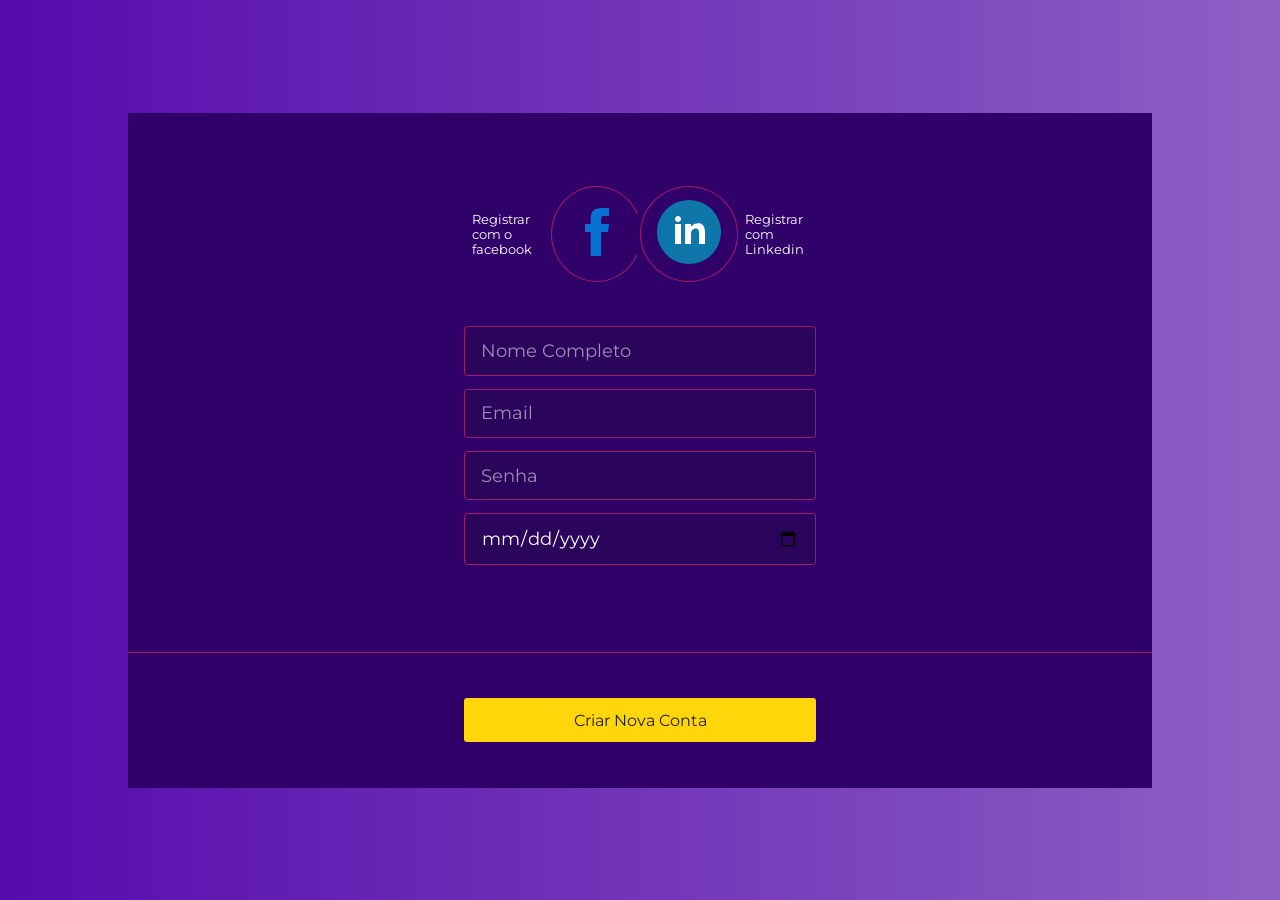
==== novaConta.html @ 62789419 "first commit" ====
<!DOCTYPE html>
<html lang="pt-br">
  <head>
    <meta charset="UTF-8" />
    <meta http-equiv="X-UA-Compatible" content="IE=edge" />
    <meta name="viewport" content="width=device-width, initial-scale=1.0" />
    <link rel="stylesheet" href="../style/index.css" />
    <title>Register Form</title>
  </head>
  <body>
    <form action="" method="post" name="formLogin" id="formLogin" enctype="multipart/form-data">
      <div class="container">
        <div class="section-one">
          <div class="social-links">
            <div class="facebook">
              <span>Registrar com o facebook</span>
              <div class="icon">
                <a href="https://www.facebook.com" target="_blank" rel="noopener noreferrer"><img src="./assets/facebookLogo.svg" alt="Facebook Logo" /></a>
              </div>
            </div>
            <div class="twitter">
              <div class="icon">
                <a href="https://www.linkedin.com/" target="_blank" rel="noopener noreferrer"><img src="./assets/linkedinLogo.svg" alt="Twitter Logo" /></a>
              </div>
              <span>Registrar com Linkedin</span>
            </div>
          </div>
          <div class="main-form">
            <input type="text" name="nameUser" id="nameUser" placeholder="Nome Completo" required>
            <input type="email" name="email" id="email" placeholder="Email" required />
            <input type="password" name="password" id="password" placeholder="Senha" required />
            <input type="date" name="nasc" id="nasc">
          </div>
        </div>
        <div class="section-two">
            <button>Criar Nova Conta</button>
        </div>
      </div>
    </form>
  </body>
</html>
---- style/index.css ----
@import url("https://fonts.googleapis.com/css2?family=Montserrat:wght@200;300;400;700&display=swap");
* {
  font-family: "Montserrat", sans-serif;
  margin: 0;
  padding: 0;
  -webkit-box-sizing: border-box;
          box-sizing: border-box;
}

body {
  background: -webkit-gradient(linear, left top, right top, from(#560bad), to(#8e60c4));
  background: linear-gradient(to right, #560bad, #8e60c4);
  height: 100vh;
  width: 100vw;
  display: -webkit-box;
  display: -ms-flexbox;
  display: flex;
  -webkit-box-pack: center;
      -ms-flex-pack: center;
          justify-content: center;
  -webkit-box-align: center;
      -ms-flex-align: center;
          align-items: center;
}

.container {
  height: 75vh;
  width: 80vw;
  background-color: #300169;
}

.container .section-one {
  display: -webkit-box;
  display: -ms-flexbox;
  display: flex;
  -webkit-box-pack: center;
      -ms-flex-pack: center;
          justify-content: center;
  -webkit-box-align: center;
      -ms-flex-align: center;
          align-items: center;
  -webkit-box-orient: vertical;
  -webkit-box-direction: normal;
      -ms-flex-direction: column;
          flex-direction: column;
  height: 80%;
  border-bottom: 0.05rem #a31a6a solid;
}

.container .section-one .social-links {
  display: -webkit-box;
  display: -ms-flexbox;
  display: flex;
  margin-bottom: 2rem;
  position: relative;
  height: 20%;
  cursor: pointer;
}

.container .section-one .social-links .facebook {
  display: -webkit-box;
  display: -ms-flexbox;
  display: flex;
  -webkit-box-pack: center;
      -ms-flex-pack: center;
          justify-content: center;
  -webkit-box-align: center;
      -ms-flex-align: center;
          align-items: center;
  position: absolute;
  left: -10.5rem;
}

.container .section-one .social-links .facebook span {
  width: 52%;
  color: white;
  font-size: 0.8rem;
  padding-right: 0.4rem;
}

.container .section-one .social-links .facebook .icon {
  height: 6rem;
  width: 6.5rem;
  border-radius: 100%;
  border: #a31a6a 0.1rem solid;
  display: -webkit-box;
  display: -ms-flexbox;
  display: flex;
  -webkit-box-pack: center;
      -ms-flex-pack: center;
          justify-content: center;
  -webkit-box-align: center;
      -ms-flex-align: center;
          align-items: center;
  cursor: pointer;
}

.container .section-one .social-links .facebook .icon img {
  height: 4rem;
}

.container .section-one .social-links .twitter {
  display: -webkit-box;
  display: -ms-flexbox;
  display: flex;
  -webkit-box-pack: center;
      -ms-flex-pack: center;
          justify-content: center;
  -webkit-box-align: center;
      -ms-flex-align: center;
          align-items: center;
  position: absolute;
  right: -12rem;
}

.container .section-one .social-links .twitter span {
  width: 50%;
  color: white;
  padding-left: 0.4rem;
  font-size: 0.8rem;
}

.container .section-one .social-links .twitter .icon {
  height: 6rem;
  width: 6.3rem;
  border-radius: 100%;
  border: #a31a6a 0.1rem solid;
  display: -webkit-box;
  display: -ms-flexbox;
  display: flex;
  -webkit-box-pack: center;
      -ms-flex-pack: center;
          justify-content: center;
  -webkit-box-align: center;
      -ms-flex-align: center;
          align-items: center;
  background-color: #300169;
  -webkit-box-shadow: -0.5rem 0px #300169;
          box-shadow: -0.5rem 0px #300169;
}

.container .section-one .social-links .twitter .icon img {
  height: 4rem;
}

.container .section-one .main-form {
  display: -webkit-box;
  display: -ms-flexbox;
  display: flex;
  -webkit-box-pack: center;
      -ms-flex-pack: center;
          justify-content: center;
  -webkit-box-align: center;
      -ms-flex-align: center;
          align-items: center;
  -webkit-box-orient: vertical;
  -webkit-box-direction: normal;
      -ms-flex-direction: column;
          flex-direction: column;
}

.container .section-one .main-form button {
  padding: 0.8rem 1.5rem;
  width: 22rem;
  border-radius: 0.2rem;
  outline: none;
  border: none;
  font-size: medium;
  background-color: #60c460;
  color: white;
  cursor: pointer;
  -webkit-transition: background 0.5s;
  transition: background 0.5s;
}

.container .section-one .main-form button:hover {
  background: #338b33 radial-gradient(circle, transparent 1%, #338b33 1%) center/15000%;
}

.container .section-one .main-form button:active {
  background-color: #266526;
  background-size: 100%;
  -webkit-transition: background 0s;
  transition: background 0s;
}

.container .section-one .main-form a {
  text-decoration: none;
  display: -webkit-box;
  display: -ms-flexbox;
  display: flex;
  -webkit-box-pack: center;
      -ms-flex-pack: center;
          justify-content: center;
  -webkit-box-align: center;
      -ms-flex-align: center;
          align-items: center;
  color: #a31a6a;
  font-weight: bold;
  margin-bottom: 2rem;
  -webkit-transition: 0.3s ease-in-out;
  transition: 0.3s ease-in-out;
}

.container .section-one .main-form a:hover {
  color: white;
}

.container .section-two {
  height: 20%;
  display: -webkit-box;
  display: -ms-flexbox;
  display: flex;
  -webkit-box-pack: center;
      -ms-flex-pack: center;
          justify-content: center;
  -webkit-box-align: center;
      -ms-flex-align: center;
          align-items: center;
}

.container .section-two button {
  padding: 0.8rem 1.5rem;
  width: 22rem;
  border-radius: 0.2rem;
  outline: none;
  border: none;
  font-size: medium;
  background-color: #ffd60a;
  color: #242222;
  cursor: pointer;
  -webkit-transition: background 0.5s;
  transition: background 0.5s;
}

.container .section-two button:hover {
  background: #a38800 radial-gradient(circle, transparent 1%, #a38800 1%) center/15000%;
}

.container .section-two button:active {
  background-color: #705d00;
  background-size: 100%;
  -webkit-transition: background 0s;
  transition: background 0s;
}

input {
  padding: 0.8rem 1rem;
  width: 22rem;
  border-radius: 0.2rem;
  border: #a31a6a 0.01rem solid;
  color: white;
  background-color: #2b045c;
  margin-bottom: 0.8rem;
  font-size: large;
}

input::-webkit-input-placeholder {
  color: rgba(255, 255, 255, 0.548);
}

input:-ms-input-placeholder {
  color: rgba(255, 255, 255, 0.548);
}

input::-ms-input-placeholder {
  color: rgba(255, 255, 255, 0.548);
}

input::placeholder {
  color: rgba(255, 255, 255, 0.548);
}

@media only screen and (max-width: 768px) {
  .container {
    height: 35rem;
  }
  .container .section-one .social-links .facebook {
    left: -8.2rem;
  }
  .container .section-one .social-links .facebook span {
    font-size: small;
    padding-right: 0.9rem;
  }
  .container .section-one .social-links .facebook .icon {
    height: 4rem;
    width: 4rem;
    border-radius: 100%;
  }
  .container .section-one .social-links .facebook .icon img {
    height: 3rem;
  }
  .container .section-one .social-links .twitter {
    right: -10rem;
  }
  .container .section-one .social-links .twitter span {
    font-size: small;
  }
  .container .section-one .social-links .twitter .icon {
    height: 4rem;
    width: 4rem;
    border-radius: 100%;
  }
  .container .section-one .social-links .twitter .icon img {
    height: 3rem;
  }
  .container .section-one .main-form input {
    width: 15rem;
  }
  .container .section-one .main-form button {
    width: 15rem;
  }
  .container .section-two button {
    width: 15rem;
  }
}
/*# sourceMappingURL=index.css.map */
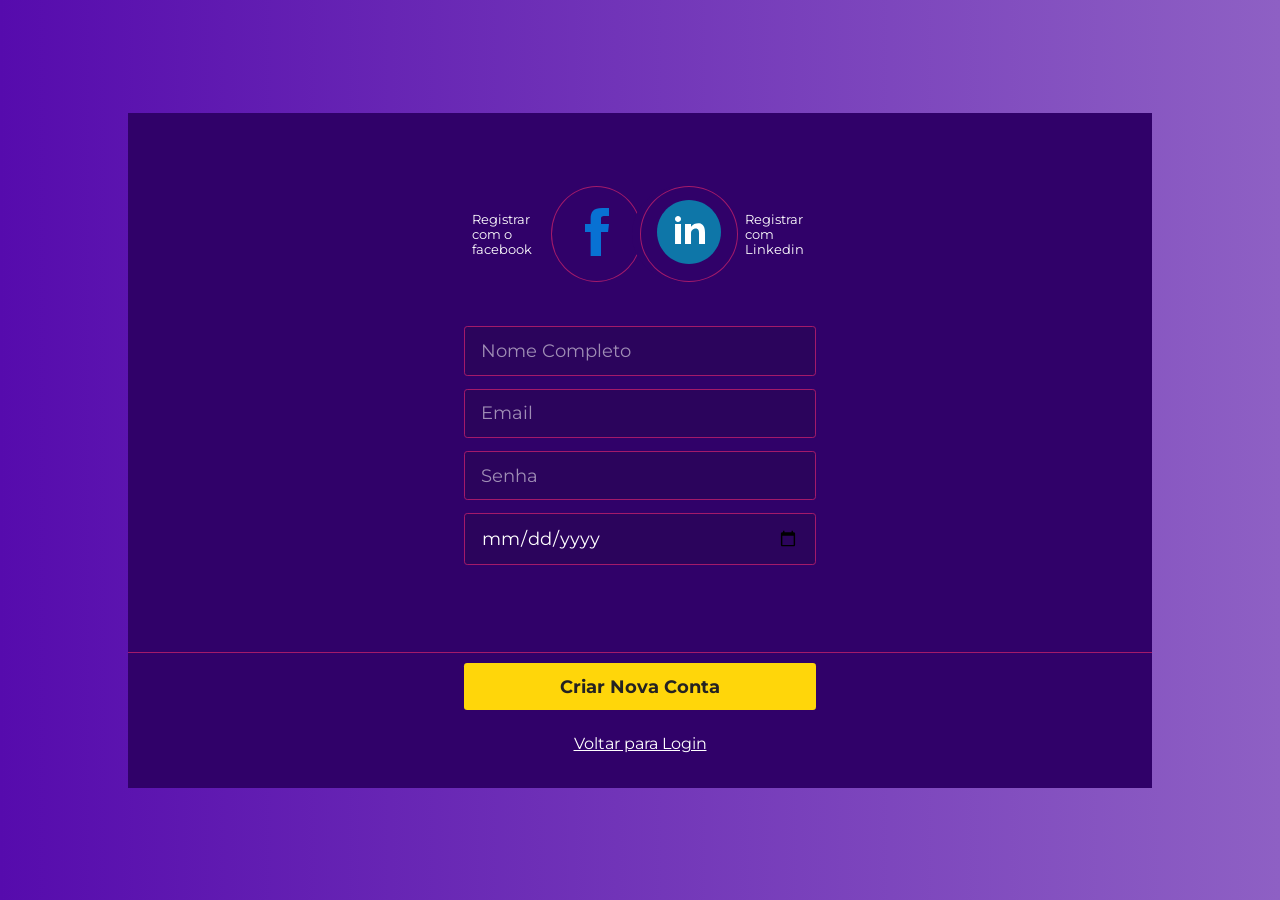
==== commit eff42acf: "butao para voltar ao login" ====
--- a/novaConta.html
+++ b/novaConta.html
@@ -33,7 +33,8 @@
           </div>
         </div>
         <div class="section-two">
-            <button>Criar Nova Conta</button>
+            <a href="#"><button type="submit">Criar Nova Conta</button></a>
+            <a href="index.html" class="voltarLogin">Voltar para Login</a>
         </div>
       </div>
     </form>
--- a/style/index.css
+++ b/style/index.css
@@ -217,6 +217,13 @@
   -webkit-box-align: center;
       -ms-flex-align: center;
           align-items: center;
+          flex-direction: column;
+}
+
+.voltarLogin{
+  padding: 1.5rem;
+  font-size: 1.0rem;
+  color: white;
 }
 
 .container .section-two button {
@@ -225,7 +232,8 @@
   border-radius: 0.2rem;
   outline: none;
   border: none;
-  font-size: medium;
+  font-size: 1.1rem;
+  font-weight: bold;
   background-color: #ffd60a;
   color: #242222;
   cursor: pointer;
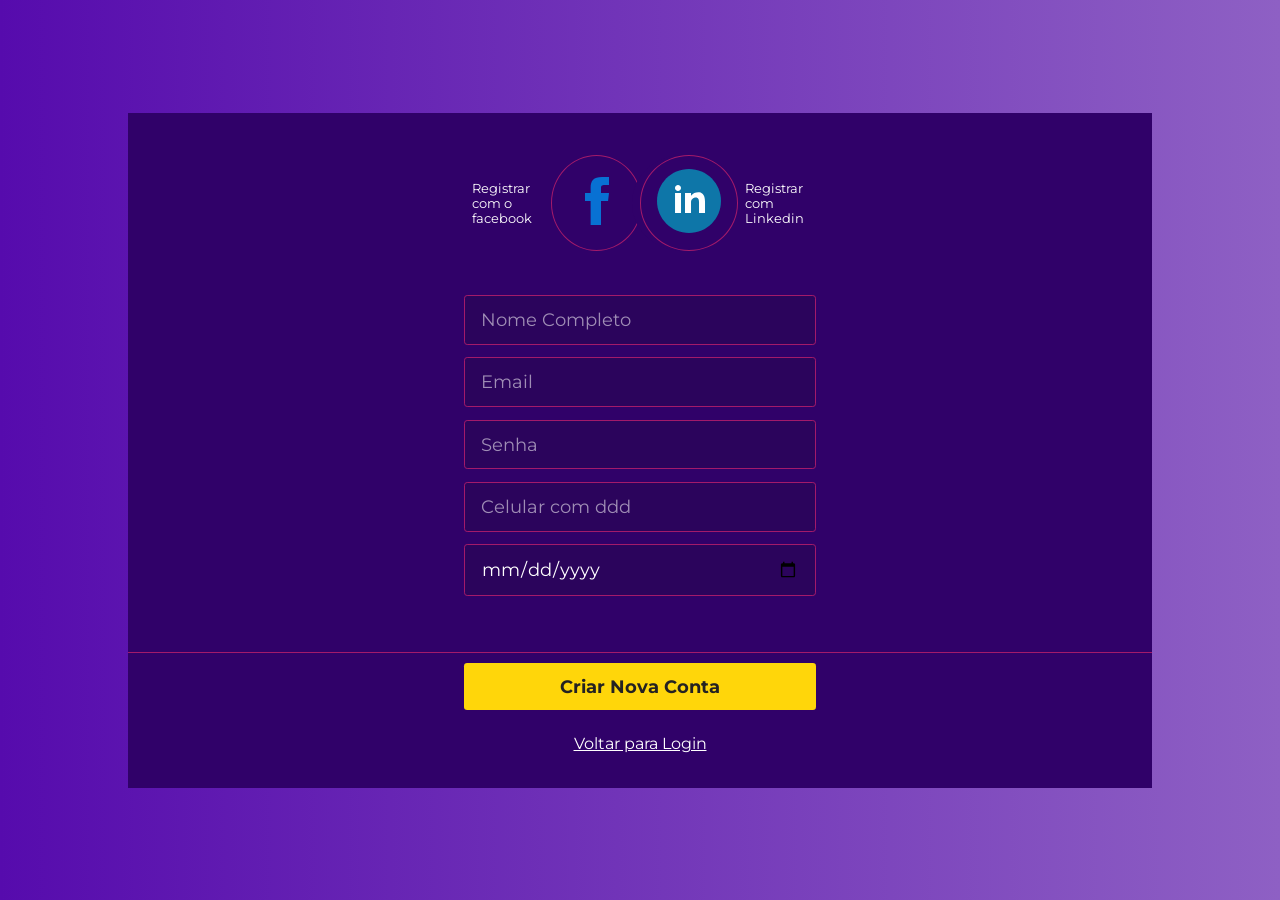
==== commit fed92cd1: "commit" ====
--- a/novaConta.html
+++ b/novaConta.html
@@ -27,14 +27,15 @@
           </div>
           <div class="main-form">
             <input type="text" name="nameUser" id="nameUser" placeholder="Nome Completo" required>
-            <input type="email" name="email" id="email" placeholder="Email" required />
-            <input type="password" name="password" id="password" placeholder="Senha" required />
-            <input type="date" name="nasc" id="nasc">
+            <input type="email" name="emailUser" id="emailUser" placeholder="Email" required />
+            <input type="password" name="passwordUser" id="passwordUser" placeholder="Senha" required />
+            <input type="tel" name="celUser" id="celUser" placeholder="Celular com ddd" required>
+            <input type="date" name="nascUser" id="nascUser" required>
           </div>
         </div>
         <div class="section-two">
             <a href="#"><button type="submit">Criar Nova Conta</button></a>
-            <a href="index.html" class="voltarLogin">Voltar para Login</a>
+            <a href="index.html" class="voltarLogin"><span>Voltar para Login</span></a>
         </div>
       </div>
     </form>
